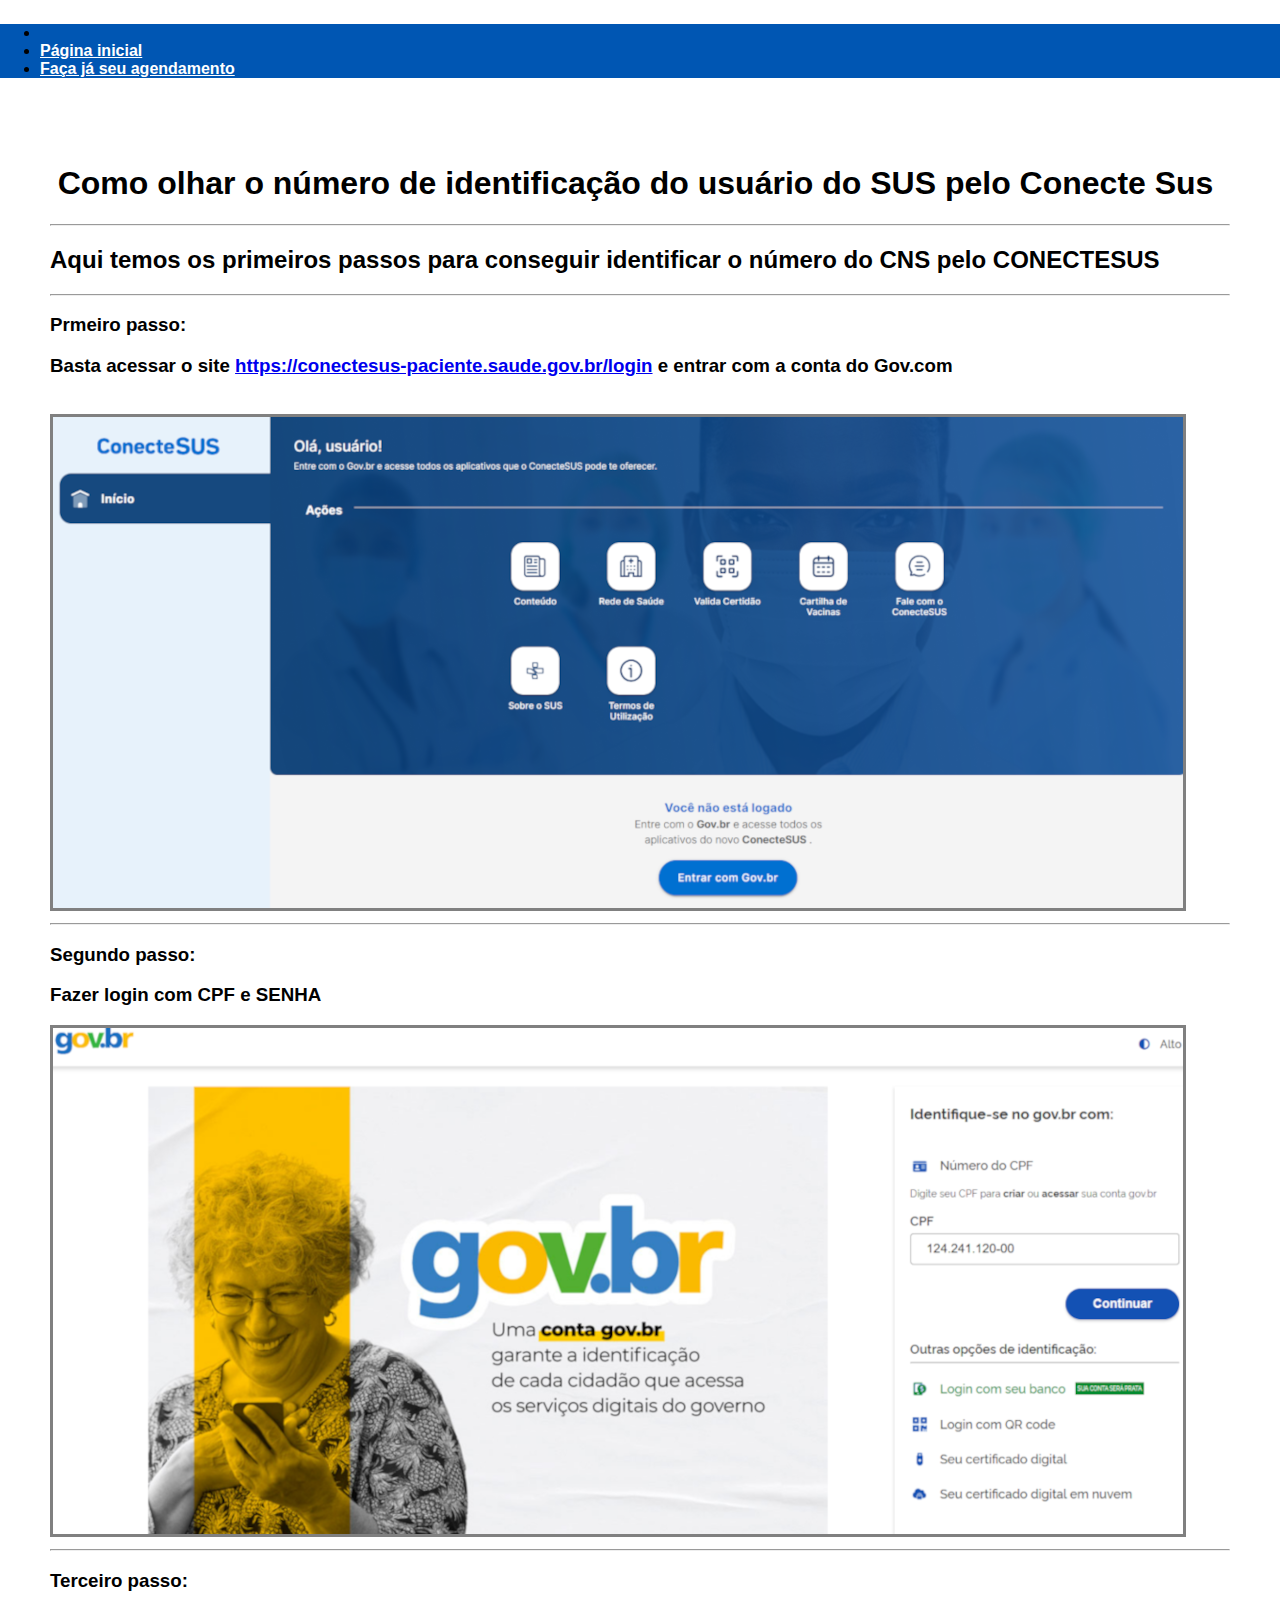
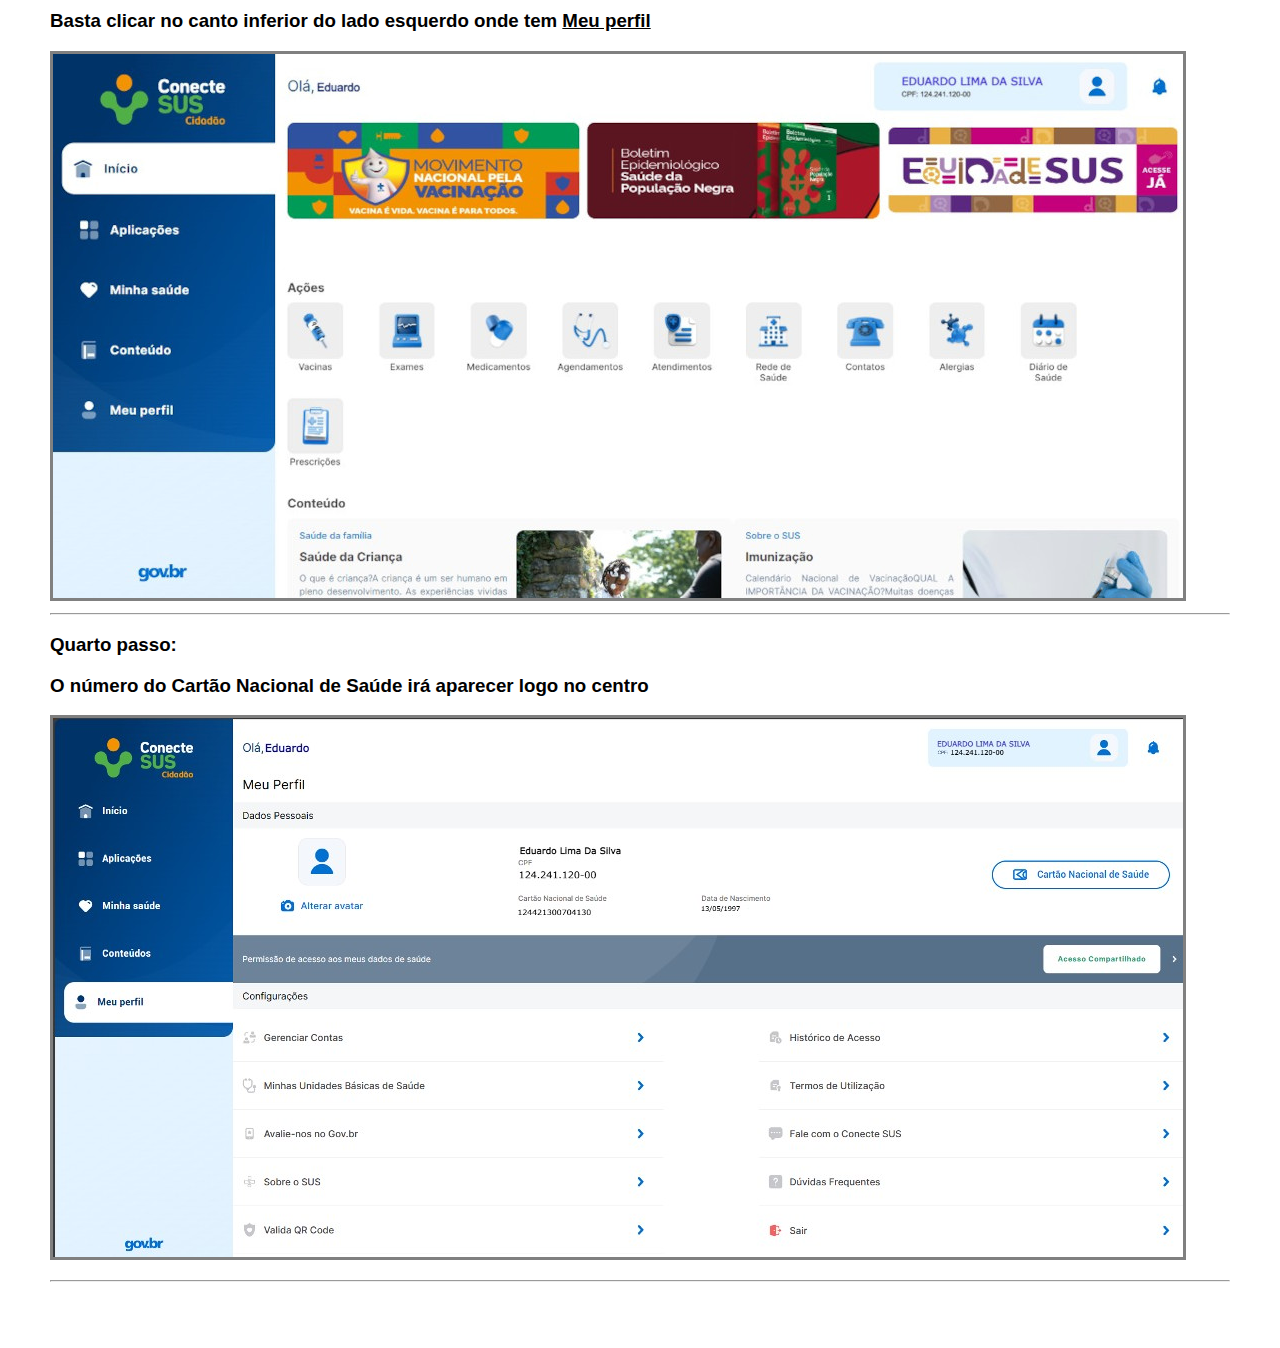
==== SUS/index.html @ 93c92b1c "adicionada tela do cartão do SUS" ====
<!DOCTYPE html>
<html lang="pt-br">

<head>
    <meta charset="UTF-8">
    <meta name="viewport" content="width=device-width, initial-scale=1.0">
    <link rel="shortcut icon" href="favicon/favicon.ico" type="image/x-icon">
    <link rel="stylesheet" href="style.css">
    <link href="https://cdn.jsdelivr.net/npm/bootstrap@5.3.2/dist/css/bootstrap.min.css" rel="stylesheet"
        integrity="sha384-T3c6CoIi6uLrA9TneNEoa7RxnatzjcDSCmG1MXxSR1GAsXEV/Dwwykc2MPK8M2HN" crossorigin="anonymous">
    <title>Número do CNS</title>
    <style>
        body {
            background-image: url('fotofundo/pexels-photo-3825527.jpeg');
            background-size: cover;
            background-position: center;
            background-repeat: no-repeat;
        }
    </style>
    <style>
        body {
            background-color: #ffffff;
        }
    </style>
    <style>
        h1 {
            text-align: center;
        }
    </style>
    <style>
        body {
            font-family: Arial, sans-serif;
            /* Aqui você pode especificar a fonte desejada */
        }

        h1 {
            font-family: Arial, Helvetica, sans-serif;
            /* Isso irá anular a fonte definida anteriormente para h1 */
        }
    </style>
</head>

<body>
    <style>
        body {
            font-family: Verdana, Geneva, Tahoma, sans-serif, sans-serif;
        }
    </style>
    <style>
        body {
            color: rgb(0, 0, 0);
        }
    </style>
    <div>
        <div class="primeiralinha">
            <ul class="nav nav-underline">
                <li class="nav-item">
                    <a class="nav-link" href="#" style="color: white;"></a>
                </li>
                <li class="nav-item">
                    <a class="nav-link" href="../landing/home.html" style="color: white;"><b>Página inicial</b></a>
                </li>
                <li class="nav-item">
                    <a class="nav-link" href="../Agendamento.html" style="color: white;"><b>Faça já seu
                            agendamento</b></a>
                </li>
        </div>
        <div class="container">
            <h1>Como olhar o número de identificação do usuário do SUS pelo Conecte Sus <img src="fotoh1/favicon.ico"
                    alt="">
            </h1>
            <hr>
            <h2>Aqui temos os primeiros passos para conseguir identificar o número do CNS pelo CONECTESUS </h2>
            <!-- <h3>1 - passo:</h3>
            <p>Basta acessar o site e realizar login com a conta do GOV </p>
            <br>
            2 - passo:
            <p>Assim que fizer login irá gerar uma imagem com algumas informações e no final dessa imagem tem o número
                do
                CNS <br> Para acharmos mais detalhes do número do CNS e algumas outras informações basta fechar a imagem
                que
                apareceu na tela</p>
            <br>
            3 - passo:
            <p>Clicar na aba <ins>meu perfil</ins> localizado no canto inferior lado esquerdo</p>
            <br>
            4 - passo: <p>Visualizar o número da carteirinha do SUS no centro da tela e algumas outras informações
                pessoais
            </p>
            </h4> -->
            <hr>
            <h3>Prmeiro passo: <p>Basta acessar o site <a
                        href="https://conectesus-paciente.saude.gov.br/login">https://conectesus-paciente.saude.gov.br/login</a>
                    e entrar com a conta do Gov.com</p>
            </h3>
            <br>
            <img class="img-sus" src="novasfotos/1passo.png" alt="">

            <hr>
            <h3>Segundo passo: <p>Fazer login com CPF e SENHA</p>
            </h3>
            <img class="img-sus" src="novasfotos/2passo.png" alt="">
            <hr>
            <h3>Terceiro passo: <p>Basta clicar no canto inferior do lado esquerdo onde tem <ins>Meu perfil</ins></p>
            </h3>
            <img class="img-sus" src="novasfotos/3passo(1).jpg" alt="">
            <hr>
            <h3>Quarto passo: <p>O número do Cartão Nacional de Saúde irá aparecer logo no centro</p>
            </h3>
            <img class="img-sus" src="novasfotos/4passo.jpg" alt="">
            </p>
            <hr>
        </div>
    </div>
</body>

</html>
---- SUS/style.css ----
header {
    background-color: #000000;
    color: #ffffff;
    text-align: center;
    padding: 25px;
}

.container {
    background-color: #ffffff;
    max-width: 1200px;
    padding: 50px;
}

body {
    display: flex;
    justify-content: center;
}

.img-sus {
    border: solid;
    border-color: grey;
}

.primeiralinha {
    font-family: Arial, Helvetica, sans-serif;
    background-color: #0056b3;
    background-position: 100%;
    background-repeat: no-repeat, repeat, no-repeat;
    background-size: 200%;
    width: 100vw;
}
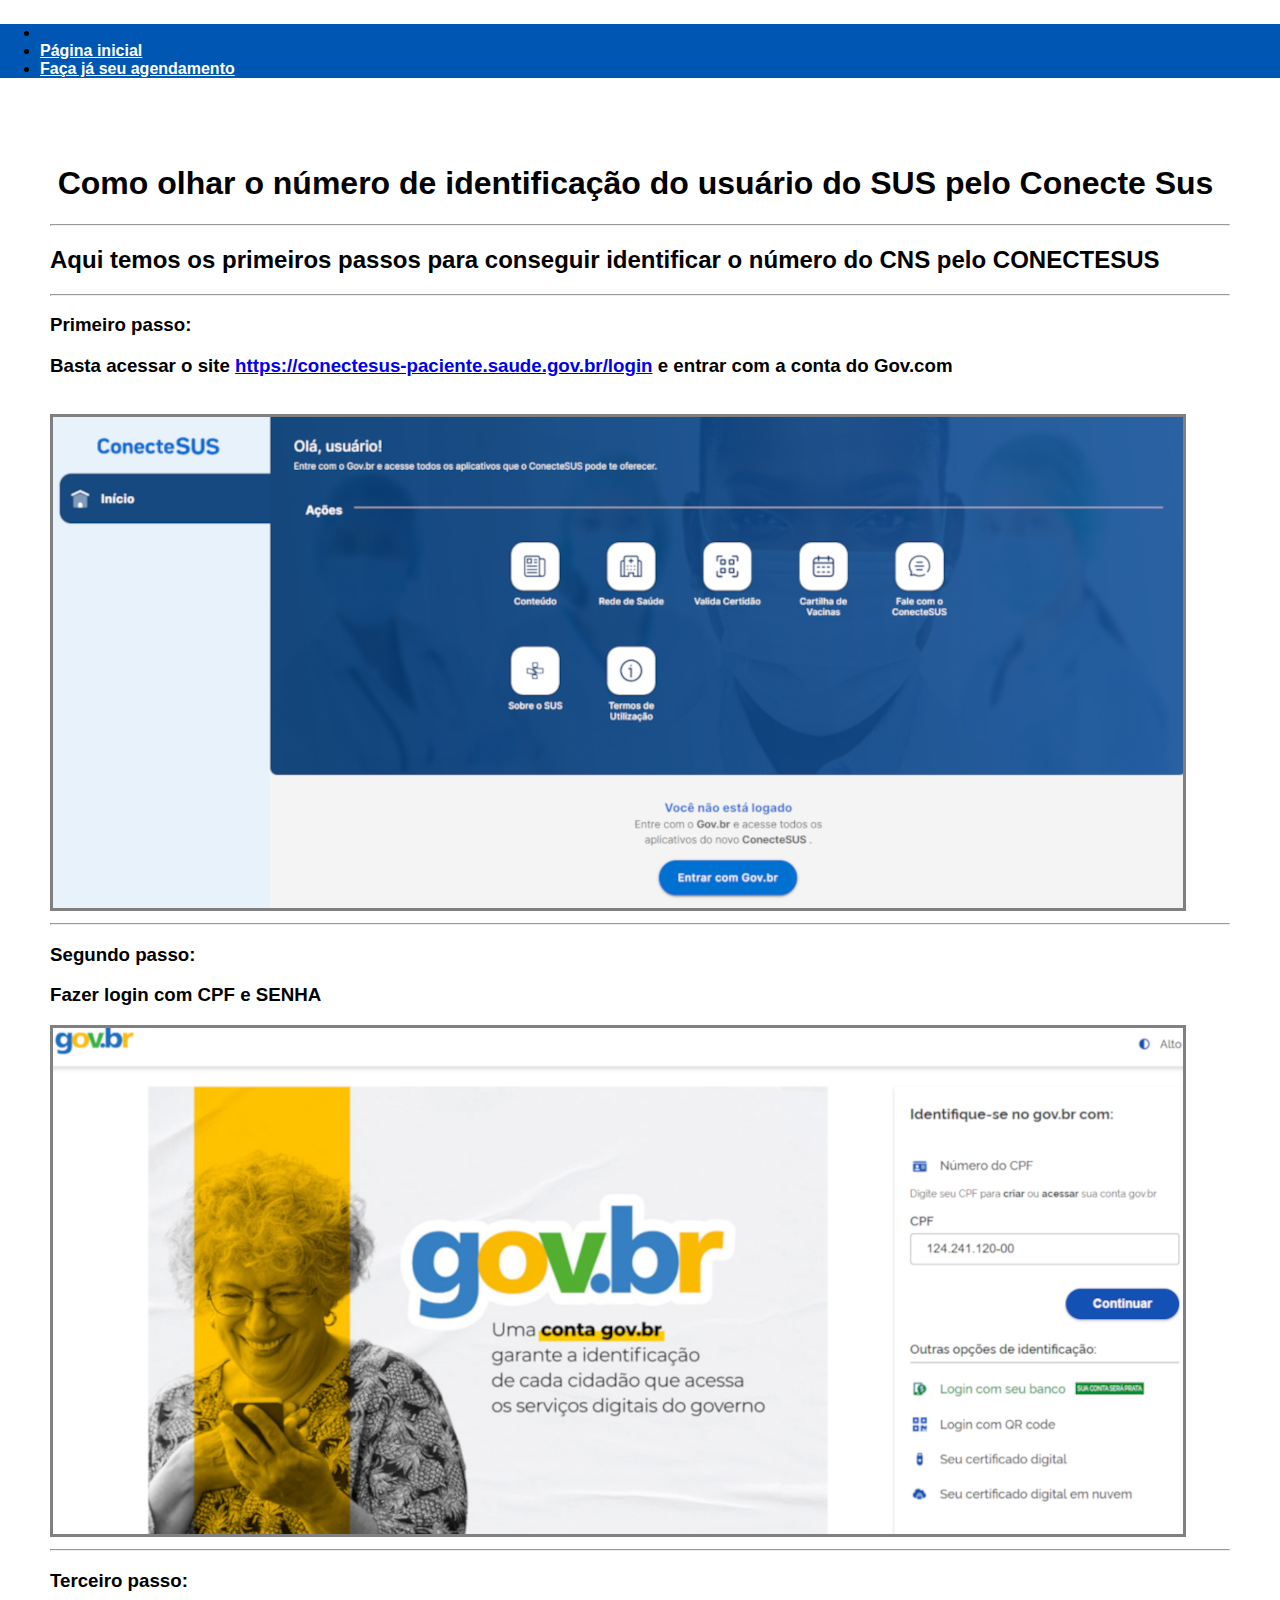
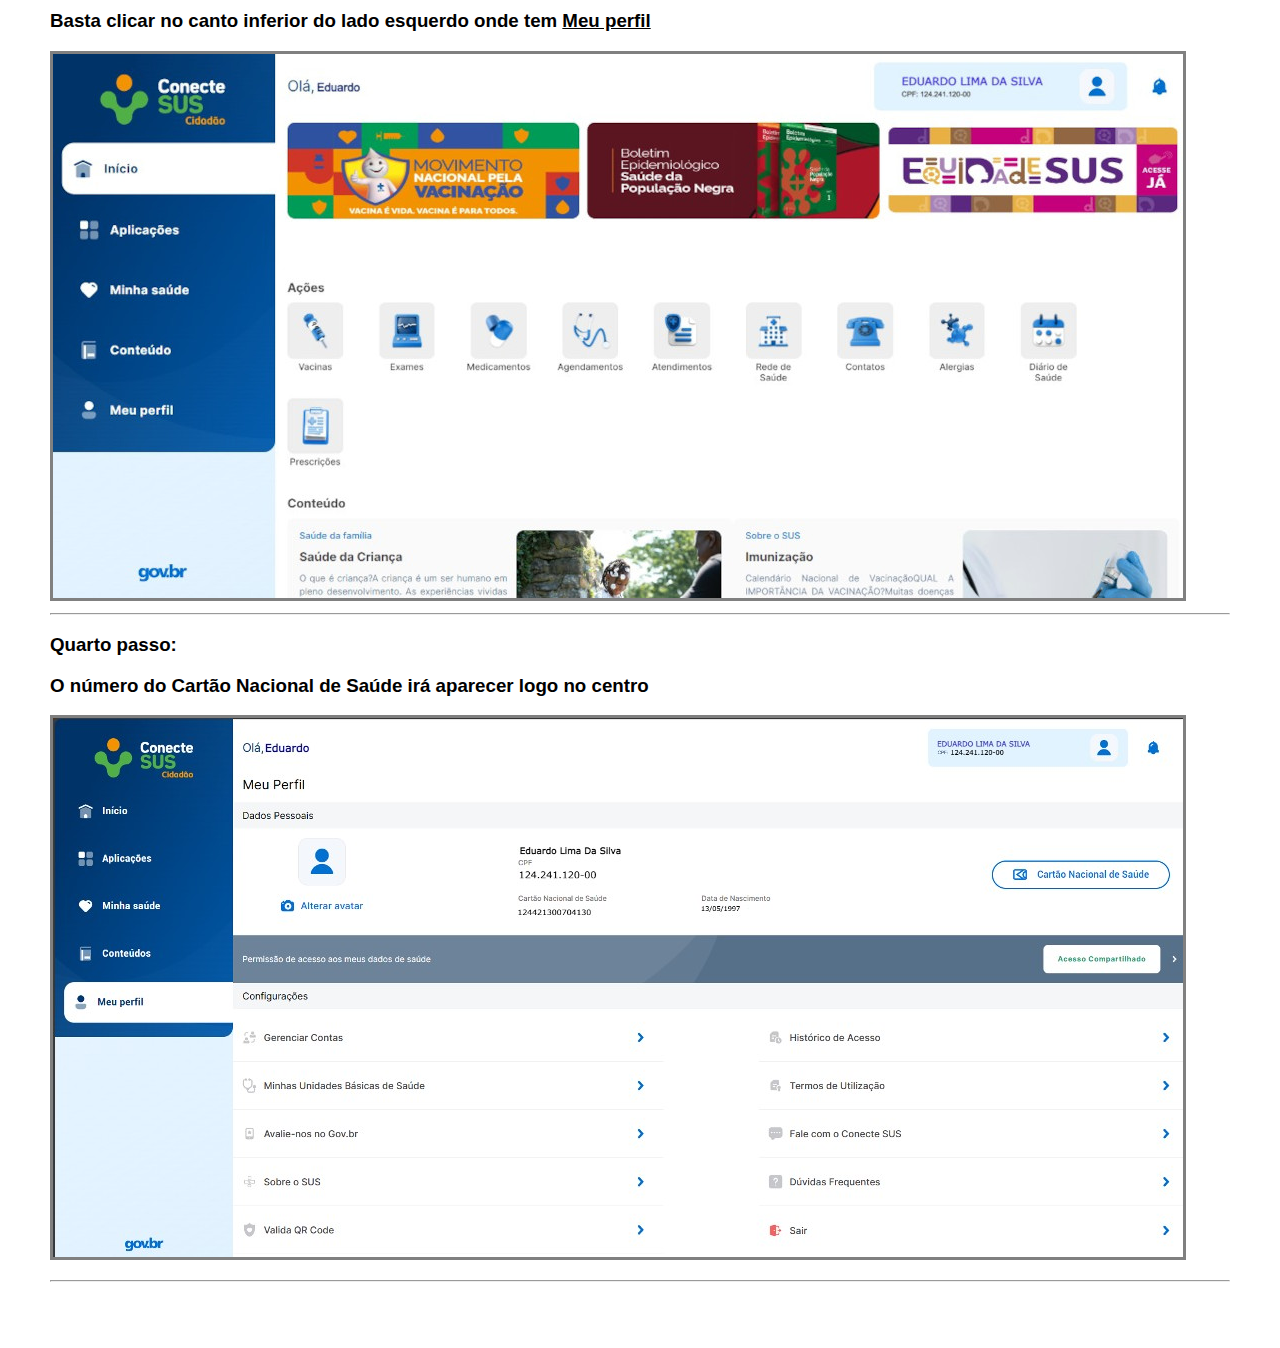
==== commit 0a935ea9: "Integração com serviços procs GET e hospitalProc GET" ====
--- a/SUS/index.html
+++ b/SUS/index.html
@@ -89,7 +89,7 @@
             </p>
             </h4> -->
             <hr>
-            <h3>Prmeiro passo: <p>Basta acessar o site <a
+            <h3>Primeiro passo: <p>Basta acessar o site <a
                         href="https://conectesus-paciente.saude.gov.br/login">https://conectesus-paciente.saude.gov.br/login</a>
                     e entrar com a conta do Gov.com</p>
             </h3>
